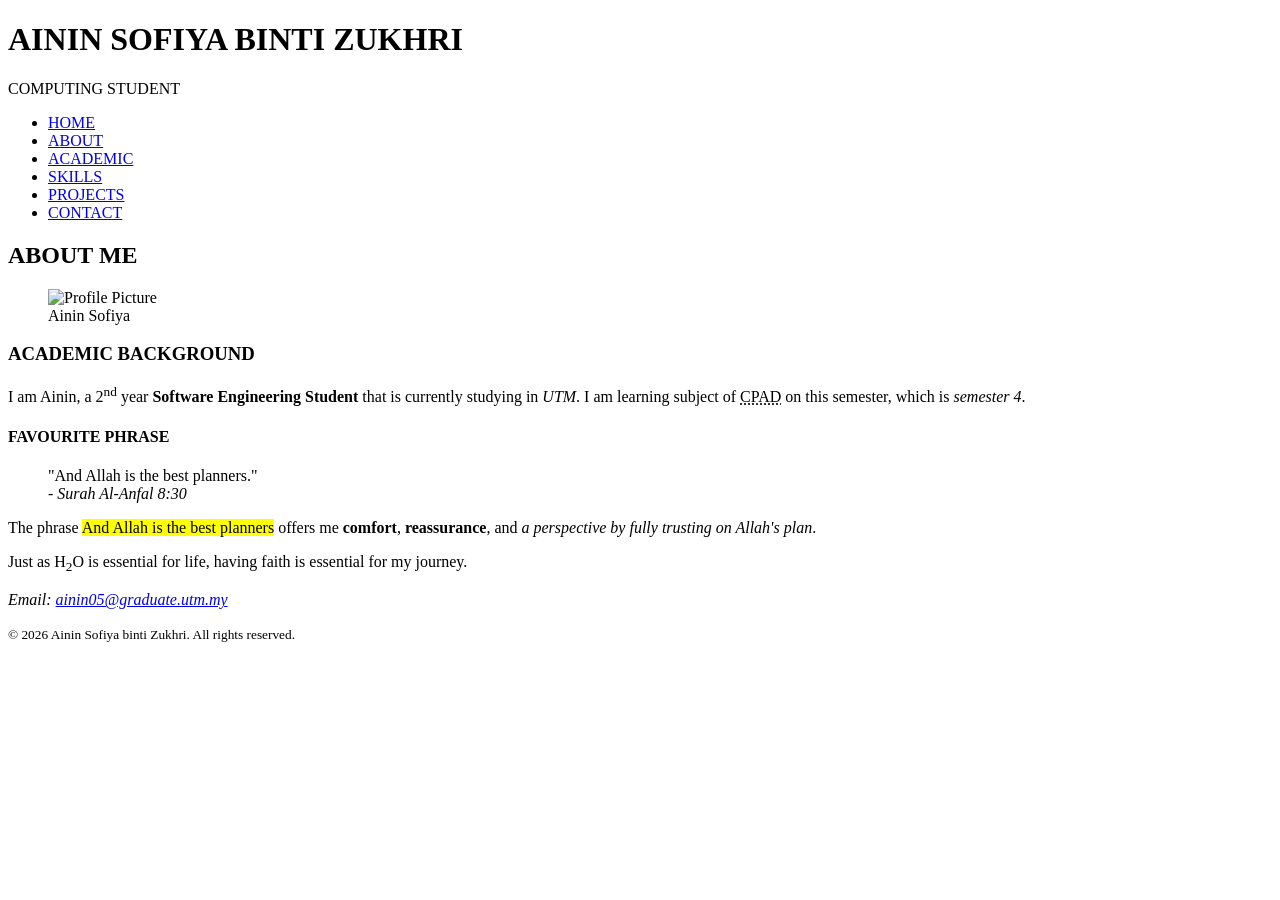
==== about.html @ 956f9f29 "Task 1 CSS Architecture & Custom Properties" ====
<!DOCTYPE html>
<html lang="en">
<head>
	<meta charset="UTF-8">
	<meta name="description" content="Portfolio page for HTML assestment.">
	<title>Portfolio</title>
	<link rel="stylesheet" href="style.css">
</head>
<body>
	
	<header>
		<h1> AININ SOFIYA BINTI ZUKHRI </h1>
		<p> COMPUTING STUDENT </p>
	</header>

	<nav>
    <ul>
        <li><a href="index.html">HOME</a></li>
        <li><a href="about.html">ABOUT</a></li> 
        <li><a href="academic.html">ACADEMIC</a></li>
        <li><a href="skills.html">SKILLS</a></li>
        <li><a href="projects.html">PROJECTS</a></li>
        <li><a href="contact.html">CONTACT</a></li>
    </ul>
    </nav>

    <main>
    	<section id="about">
			<h2>ABOUT ME</h2>

			<figure>
				<img src="IMG_0243.JPG" alt="Profile Picture">
				<figcaption>Ainin Sofiya</figcaption>
			</figure>

			<h3>ACADEMIC BACKGROUND</h3>
			<p>I am Ainin, a 2<sup>nd</sup> year <strong>Software Engineering Student</strong> that is currently studying in <dfn>UTM</dfn>. I am learning subject of <abbr title="Cross Platform Application Development">CPAD</abbr> on this semester, which is <em>semester 4</em>.
			</p>

			<h4>FAVOURITE PHRASE</h4>
			<blockquote cite="https://quran.com/8/30">
				"And Allah is the best planners."
				<br>
				- <cite>Surah Al-Anfal 8:30</cite>
			</blockquote>
			<p>
				The phrase <mark>And Allah is the best planners</mark> offers me <b>comfort</b>,  <b>reassurance</b>, and <i>a perspective by fully trusting on Allah's plan</i>. 
				<p>
				Just as H<sub>2</sub>O is essential for life, having faith is essential for my journey.
			    </p>
			</p>

		</section>
	</main>

	<footer>
		<address>
			Email: <a href="mailto:ainin05@graduate.utm.my">ainin05@graduate.utm.my</a>
		</address>
		<p><small>&copy; 2026 Ainin Sofiya binti Zukhri. All rights reserved.</small></p>
	</footer>

</body>
</html>
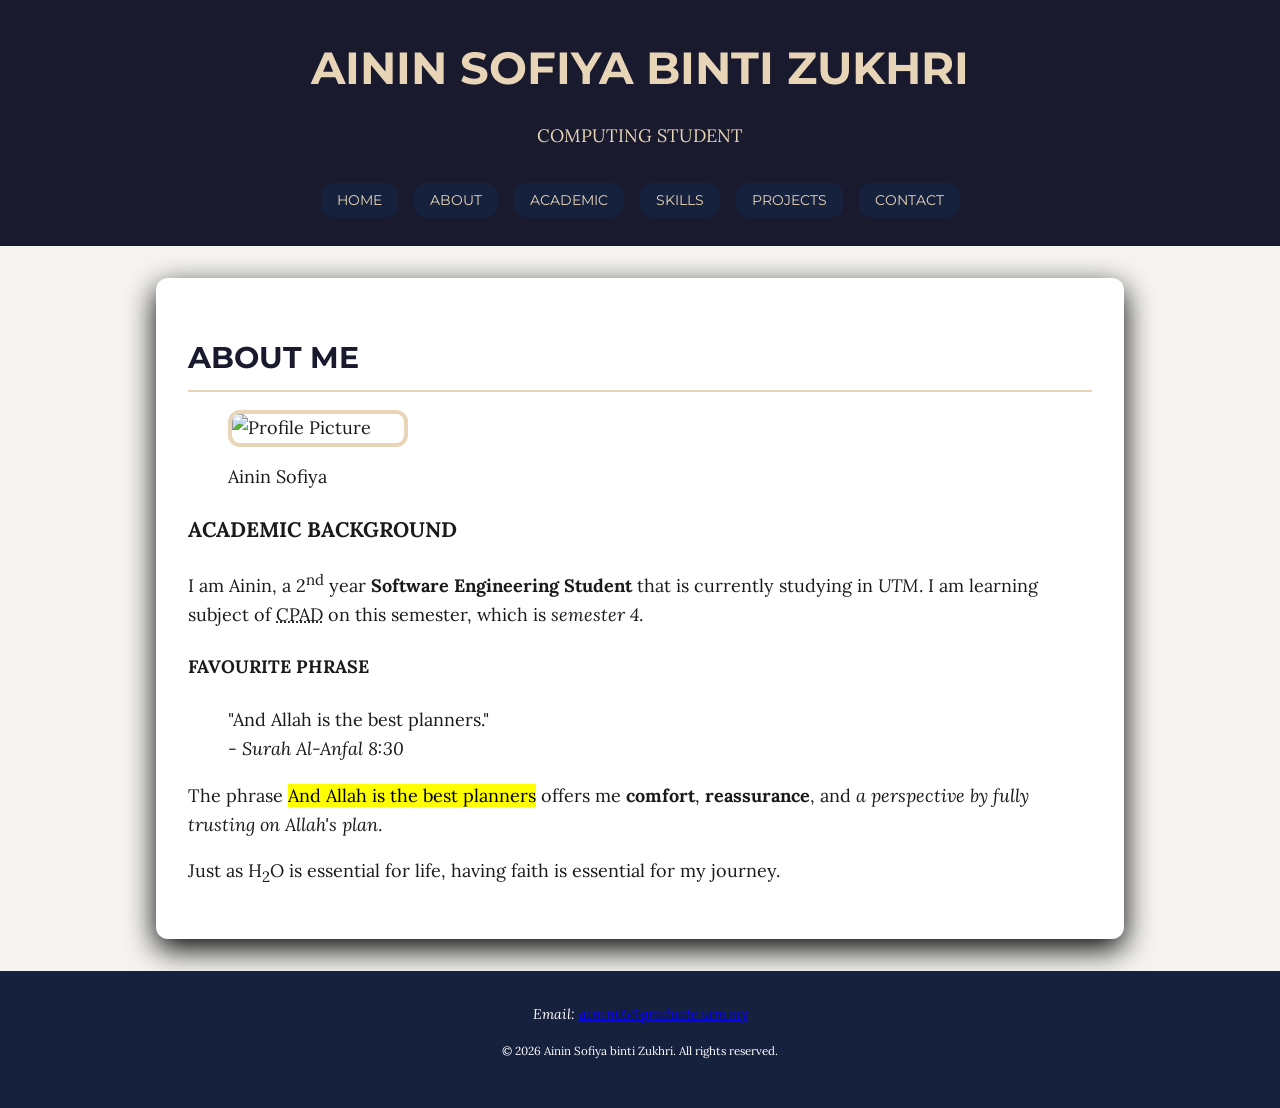
==== commit 7649317f: "task 2" ====
--- a/about.html
+++ b/about.html
@@ -9,22 +9,24 @@
 <body>
 	
 	<header>
+		<div class="container">
 		<h1> AININ SOFIYA BINTI ZUKHRI </h1>
-		<p> COMPUTING STUDENT </p>
+		<p> COMPUTING STUDENT </p>	
+
+		<nav>
+            <ul>
+                <li><a href="index.html">HOME</a></li>
+                <li><a href="about.html">ABOUT</a></li> 
+                <li><a href="academic.html">ACADEMIC</a></li>
+                <li><a href="skills.html">SKILLS</a></li>
+                <li><a href="projects.html">PROJECTS</a></li>
+                <li><a href="contact.html">CONTACT</a></li> 
+            </ul>
+        </nav>
+		</div>
 	</header>
 
-	<nav>
-    <ul>
-        <li><a href="index.html">HOME</a></li>
-        <li><a href="about.html">ABOUT</a></li> 
-        <li><a href="academic.html">ACADEMIC</a></li>
-        <li><a href="skills.html">SKILLS</a></li>
-        <li><a href="projects.html">PROJECTS</a></li>
-        <li><a href="contact.html">CONTACT</a></li>
-    </ul>
-    </nav>
-
-    <main>
+    <main class="container">
     	<section id="about">
 			<h2>ABOUT ME</h2>
 
@@ -54,10 +56,12 @@
 	</main>
 
 	<footer>
-		<address>
+		<div class="container">
+			<address>
 			Email: <a href="mailto:ainin05@graduate.utm.my">ainin05@graduate.utm.my</a>
-		</address>
-		<p><small>&copy; 2026 Ainin Sofiya binti Zukhri. All rights reserved.</small></p>
+		    </address>
+			<p><small>&copy; 2026 Ainin Sofiya binti Zukhri. All rights reserved.</small></p>
+		</div>
 	</footer>
 
 </body>
--- a/style.css
+++ b/style.css
@@ -0,0 +1,134 @@
+@import url('https://fonts.googleapis.com/css2?family=Montserrat:wght@700&family=Lora:wght@400;700&display=swap');
+
+:root {
+    --color-primary: #1a1a2e;    
+    --color-secondary: #16213e;  
+    --color-accent: #e8d5b7;   
+    --color-hover: #d4a373;      
+    --color-text: #1a1a1a;       
+    --color-muted: #666666;    
+    --color-surface: #f5f4f0;    
+    --color-white: #ffffff;
+    --font-heading: 'Montserrat', sans-serif;
+    --font-body: 'Lora', serif;
+    --space-sm: 0.8rem;
+    --space-md: 1.6rem;
+    --space-lg: 3.2rem;
+    --radius: 12px; 
+}
+
+* { box-sizing: border-box; }
+html { font-size: 62.5%; }
+
+body { 
+    margin: 0; padding: 0; 
+    font-family: var(--font-body); 
+    font-size: 1.8rem; 
+    line-height: 1.6;
+    color: var(--color-text);
+    background-color: var(--color-surface); 
+}
+
+header {
+    background-color: var(--color-primary);
+    color: var(--color-accent);
+    padding: var(--space-lg) 0;
+    text-align: center;
+    margin-bottom: var(--space-lg);
+}
+
+header h1 {
+    font-family: var(--font-heading);
+    font-size: 4.5rem;
+    margin: 0;
+    color: var(--color-accent); 
+}
+
+nav ul {
+    display: flex;
+    justify-content: center;
+    gap: var(--space-md);
+    list-style: none;
+    padding: var(--space-md) 0 0 0;
+    margin: 0;
+}
+
+nav a:link { 
+    background: var(--color-secondary);
+    color: var(--color-accent);
+    padding: var(--space-sm) var(--space-md);
+    border-radius: var(--radius); 
+    text-decoration: none;
+    font-family: var(--font-heading);
+    font-size: 1.4rem;
+}
+
+nav a:visited { color: var(--color-muted); }
+
+nav a:hover { 
+    background-color: var(--color-hover); 
+    color: var(--color-white);
+    box-shadow: 0 4px 8px rgba(0,0,0,0.3);
+}
+
+nav a:active { transform: translateY(2px); }
+
+.container {
+    max-width: 1000px;
+    margin: 0 auto;
+    padding: 0 var(--space-md);
+}
+
+section {
+    background: var(--color-white);
+    border-radius: var(--radius); 
+    box-shadow: 0 10px 30px rgba(0,0,0,3);
+    padding: var(--space-lg);
+    margin-bottom: var(--space-lg);
+}
+
+h2 {
+    font-family: var(--font-heading);
+    font-size: 3rem;
+    color: var(--color-primary);
+    border-bottom: 2px solid var(--color-accent);
+    padding-bottom: var(--space-sm);
+    margin-bottom: var(--space-md);
+}
+
+img {
+    display: block;
+    width: 180px;
+    height: auto;
+    border: 4px solid var(--color-accent);
+    border-radius: var(--radius); 
+    margin: var(--space-md) 0;
+}
+
+
+table {
+    width: 100%;
+    border-collapse: collapse;
+    margin: var(--space-md) 0;
+}
+
+th, td {
+    padding: var(--space-sm);
+    border: 1px solid var(--color-accent);
+    text-align: left;
+}
+
+th { background-color: var(--color-primary); color: var(--color-accent); }
+
+input:focus, textarea:focus {
+    outline: none;
+    box-shadow: 0 0 0 3px var(--color-accent); 
+}
+
+footer {
+    background-color: var(--color-secondary);
+    color: var(--color-white);
+    padding: var(--space-lg) 0;
+    text-align: center;
+    font-size: 1.4rem;
+}
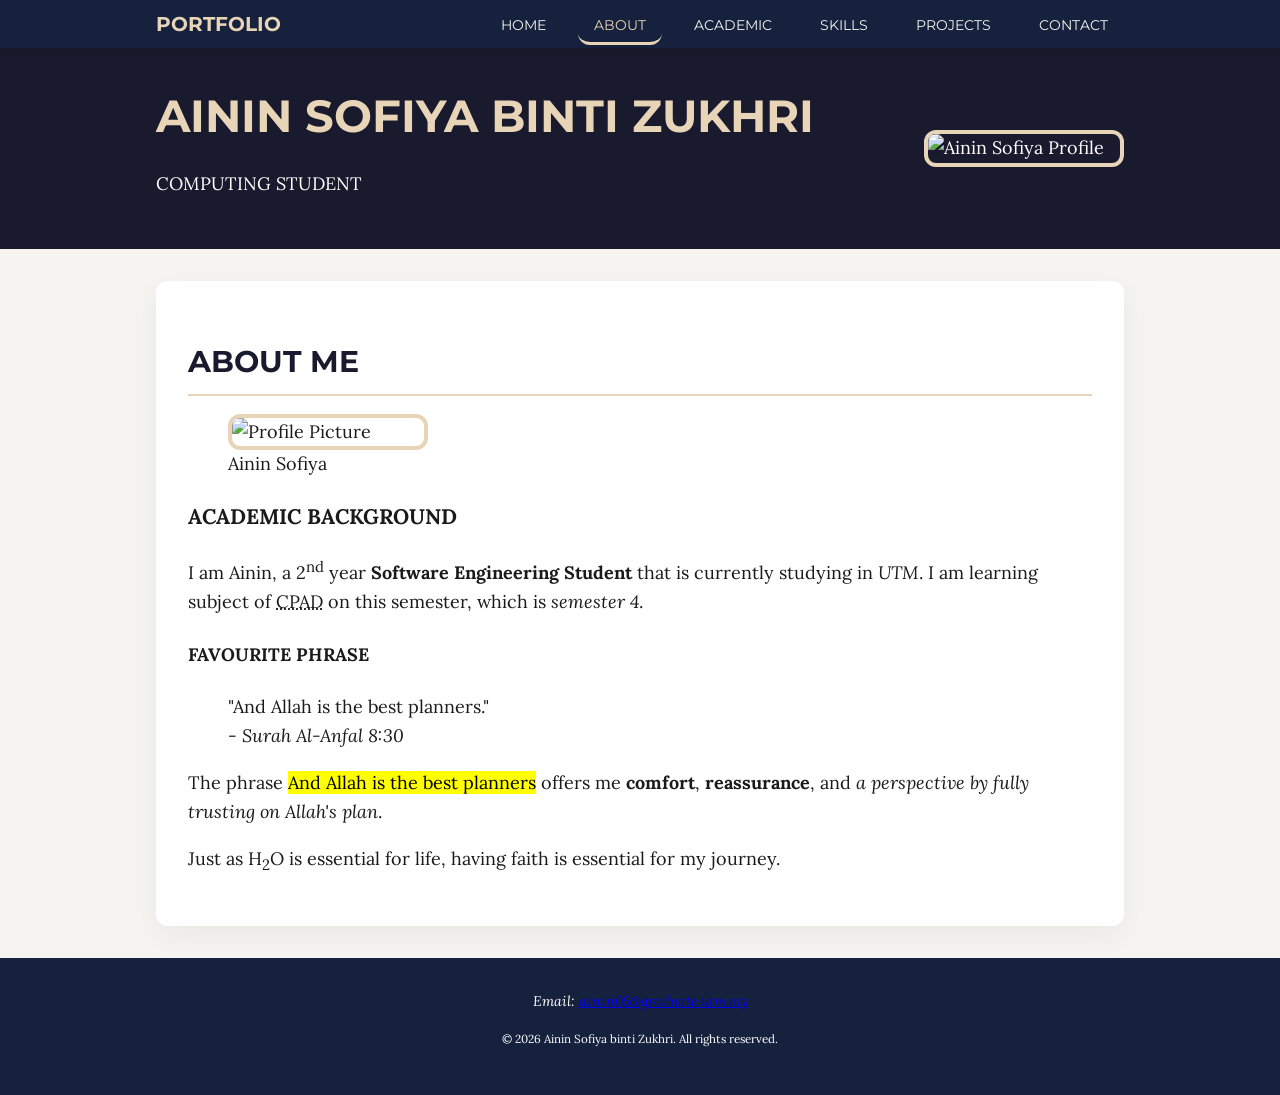
==== commit d941d06e: "task 3" ====
--- a/about.html
+++ b/about.html
@@ -2,29 +2,39 @@
 <html lang="en">
 <head>
 	<meta charset="UTF-8">
+	<meta name="viewport" content="width=device-width, initial-scale=1.0">
 	<meta name="description" content="Portfolio page for HTML assestment.">
 	<title>Portfolio</title>
 	<link rel="stylesheet" href="style.css">
 </head>
 <body>
-	
-	<header>
-		<div class="container">
-		<h1> AININ SOFIYA BINTI ZUKHRI </h1>
-		<p> COMPUTING STUDENT </p>	
 
-		<nav>
+	<nav>
+        <div class="container">
+            <div class="logo">PORTFOLIO</div>
             <ul>
                 <li><a href="index.html">HOME</a></li>
-                <li><a href="about.html">ABOUT</a></li> 
+                <li><a href="about.html" class="active">ABOUT</a></li> 
                 <li><a href="academic.html">ACADEMIC</a></li>
                 <li><a href="skills.html">SKILLS</a></li>
                 <li><a href="projects.html">PROJECTS</a></li>
                 <li><a href="contact.html">CONTACT</a></li> 
             </ul>
-        </nav>
-		</div>
-	</header>
+        </div>
+    </nav>
+
+    <header>
+        <div class="container">
+            <div class="hero-text">
+            <h1> AININ SOFIYA BINTI ZUKHRI </h1>
+            <p> COMPUTING STUDENT </p>  
+            </div>
+
+        <div class="hero-image">
+            <img src="IMG_0243.JPG" alt="Ainin Sofiya Profile">
+        </div>
+        </div>
+    </header>
 
     <main class="container">
     	<section id="about">
--- a/style.css
+++ b/style.css
@@ -17,8 +17,9 @@
     --radius: 12px; 
 }
 
+/* --- Base Reset --- */
 * { box-sizing: border-box; }
-html { font-size: 62.5%; }
+html { font-size: 62.5%; scroll-behavior: smooth; }
 
 body { 
     margin: 0; padding: 0; 
@@ -29,12 +30,81 @@
     background-color: var(--color-surface); 
 }
 
+nav {
+    position: sticky; 
+    top: 0;
+    z-index: 1000; 
+    background-color: var(--color-secondary);
+    padding: var(--space-sm) 0;
+    box-shadow: 0 2px 10px rgba(0,0,0,0.1);
+}
+
+nav .container {
+    display: flex; 
+    justify-content: space-between; 
+    align-items: center;
+    flex-wrap: wrap; 
+}
+
+.logo {
+    font-family: var(--font-heading);
+    color: var(--color-accent);
+    font-size: 2rem;
+    font-weight: bold;
+}
+
+nav ul {
+    display: flex;
+    gap: var(--space-md);
+    list-style: none;
+    padding: 0;
+    margin: 0;
+    flex-wrap: wrap; 
+}
+
+nav a {
+    text-decoration: none;
+    color: var(--color-surface);
+    font-family: var(--font-heading);
+    font-size: 1.4rem;
+    padding: var(--space-sm) var(--space-md);
+    transition: color 0.2s, background-color 0.2s; 
+    border-radius: var(--radius);
+}
+
+nav a:hover {
+    background-color: var(--color-accent);
+    color: var(--color-primary);
+}
+
+nav a.active {
+    border-bottom: 3px solid var(--color-accent); 
+    color: var(--color-accent);
+}
+
 header {
     background-color: var(--color-primary);
-    color: var(--color-accent);
+    color: var(--color-white);
     padding: var(--space-lg) 0;
-    text-align: center;
     margin-bottom: var(--space-lg);
+}
+
+header .container {
+    display: flex; 
+    flex-direction: row;
+    align-items: center;
+    justify-content: space-between;
+    flex-wrap: wrap; 
+    gap: var(--space-lg);
+}
+
+.hero-text {
+    flex: 1; 
+    min-width: 300px;
+}
+
+.hero-image {
+    flex: 0 0 auto;
 }
 
 header h1 {
@@ -43,35 +113,6 @@
     margin: 0;
     color: var(--color-accent); 
 }
-
-nav ul {
-    display: flex;
-    justify-content: center;
-    gap: var(--space-md);
-    list-style: none;
-    padding: var(--space-md) 0 0 0;
-    margin: 0;
-}
-
-nav a:link { 
-    background: var(--color-secondary);
-    color: var(--color-accent);
-    padding: var(--space-sm) var(--space-md);
-    border-radius: var(--radius); 
-    text-decoration: none;
-    font-family: var(--font-heading);
-    font-size: 1.4rem;
-}
-
-nav a:visited { color: var(--color-muted); }
-
-nav a:hover { 
-    background-color: var(--color-hover); 
-    color: var(--color-white);
-    box-shadow: 0 4px 8px rgba(0,0,0,0.3);
-}
-
-nav a:active { transform: translateY(2px); }
 
 .container {
     max-width: 1000px;
@@ -82,7 +123,7 @@
 section {
     background: var(--color-white);
     border-radius: var(--radius); 
-    box-shadow: 0 10px 30px rgba(0,0,0,3);
+    box-shadow: 0 10px 30px rgba(0,0,0,0.05); 
     padding: var(--space-lg);
     margin-bottom: var(--space-lg);
 }
@@ -98,26 +139,14 @@
 
 img {
     display: block;
-    width: 180px;
+    width: 200px;
     height: auto;
     border: 4px solid var(--color-accent);
     border-radius: var(--radius); 
-    margin: var(--space-md) 0;
 }
 
-
-table {
-    width: 100%;
-    border-collapse: collapse;
-    margin: var(--space-md) 0;
-}
-
-th, td {
-    padding: var(--space-sm);
-    border: 1px solid var(--color-accent);
-    text-align: left;
-}
-
+table { width: 100%; border-collapse: collapse; margin: var(--space-md) 0; }
+th, td { padding: var(--space-sm); border: 1px solid var(--color-accent); text-align: left; }
 th { background-color: var(--color-primary); color: var(--color-accent); }
 
 input:focus, textarea:focus {
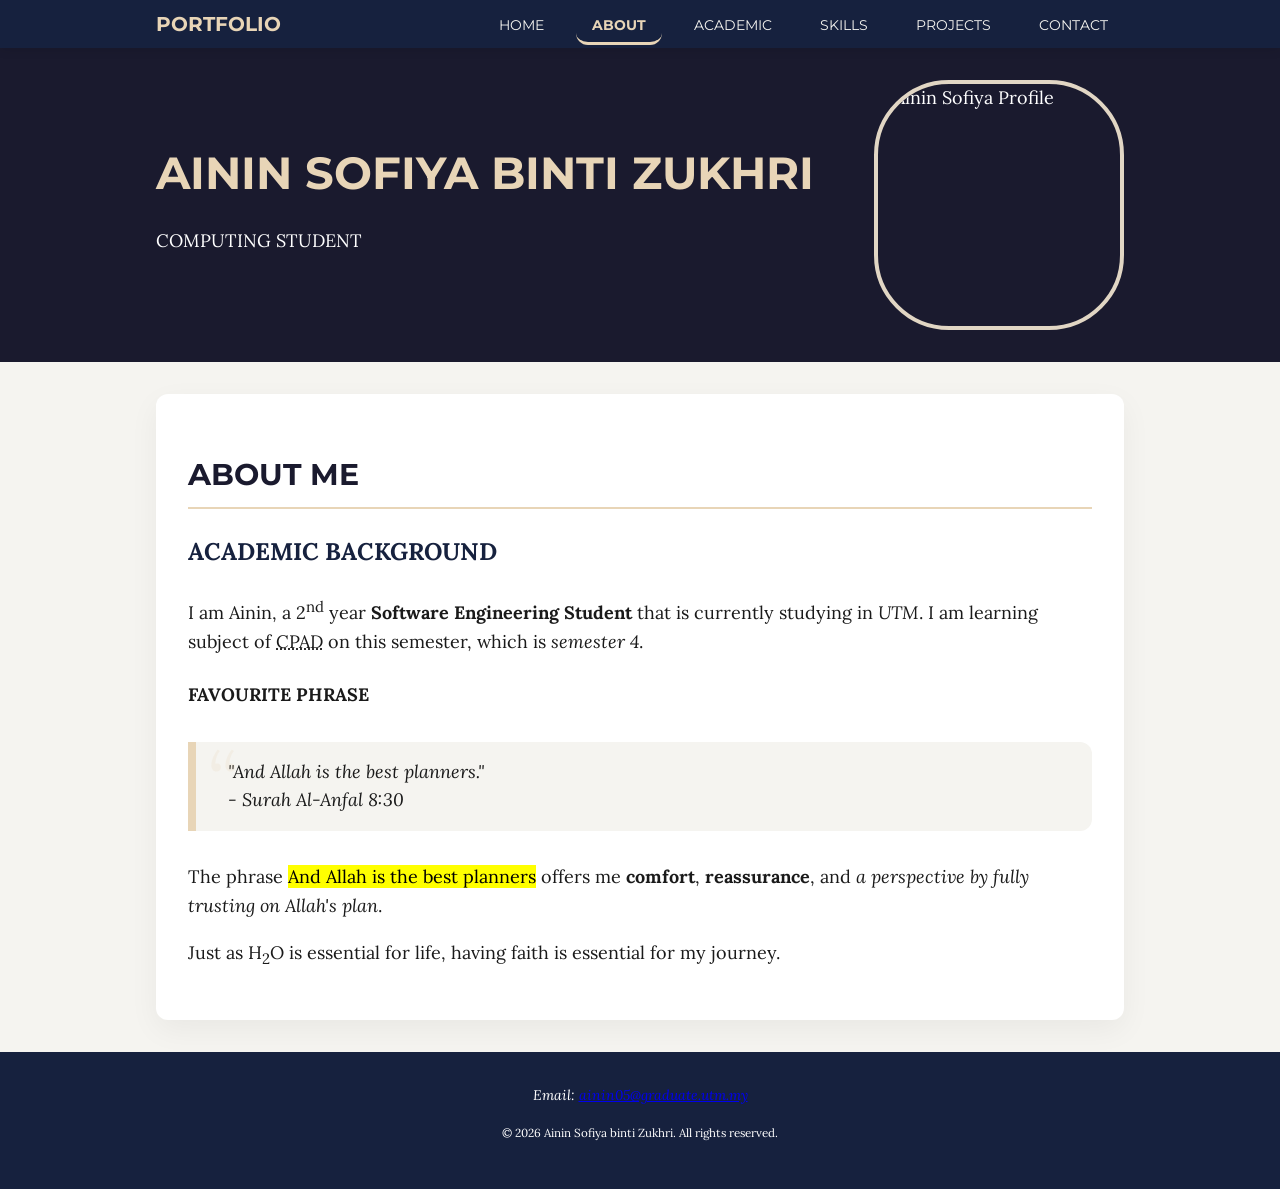
==== commit d4910192: "task 4 & 5" ====
--- a/about.html
+++ b/about.html
@@ -40,11 +40,6 @@
     	<section id="about">
 			<h2>ABOUT ME</h2>
 
-			<figure>
-				<img src="IMG_0243.JPG" alt="Profile Picture">
-				<figcaption>Ainin Sofiya</figcaption>
-			</figure>
-
 			<h3>ACADEMIC BACKGROUND</h3>
 			<p>I am Ainin, a 2<sup>nd</sup> year <strong>Software Engineering Student</strong> that is currently studying in <dfn>UTM</dfn>. I am learning subject of <abbr title="Cross Platform Application Development">CPAD</abbr> on this semester, which is <em>semester 4</em>.
 			</p>
--- a/style.css
+++ b/style.css
@@ -1,5 +1,6 @@
 @import url('https://fonts.googleapis.com/css2?family=Montserrat:wght@700&family=Lora:wght@400;700&display=swap');
 
+/* --- TASK 1: THEME VARIABLES --- */
 :root {
     --color-primary: #1a1a2e;    
     --color-secondary: #16213e;  
@@ -17,9 +18,14 @@
     --radius: 12px; 
 }
 
-/* --- Base Reset --- */
+/* --- BASE STYLES & RESET --- */
 * { box-sizing: border-box; }
 html { font-size: 62.5%; scroll-behavior: smooth; }
+
+::selection {
+    background: var(--color-accent);
+    color: var(--color-primary);
+}
 
 body { 
     margin: 0; padding: 0; 
@@ -30,6 +36,7 @@
     background-color: var(--color-surface); 
 }
 
+/* --- TASK 3: STICKY NAVIGATION --- */
 nav {
     position: sticky; 
     top: 0;
@@ -68,7 +75,7 @@
     font-family: var(--font-heading);
     font-size: 1.4rem;
     padding: var(--space-sm) var(--space-md);
-    transition: color 0.2s, background-color 0.2s; 
+    transition: all 0.3s ease;
     border-radius: var(--radius);
 }
 
@@ -80,8 +87,10 @@
 nav a.active {
     border-bottom: 3px solid var(--color-accent); 
     color: var(--color-accent);
-}
-
+    font-weight: bold;
+}
+
+/* --- TASK 3 & 4: HERO HEADER & IMAGE FIX --- */
 header {
     background-color: var(--color-primary);
     color: var(--color-white);
@@ -103,10 +112,6 @@
     min-width: 300px;
 }
 
-.hero-image {
-    flex: 0 0 auto;
-}
-
 header h1 {
     font-family: var(--font-heading);
     font-size: 4.5rem;
@@ -114,6 +119,43 @@
     color: var(--color-accent); 
 }
 
+.hero-image {
+    flex: 0 0 250px;
+    width: 250px;
+    height: 250px;
+    display: flex;
+    justify-content: center;
+    align-items: center;
+}
+
+.hero-image img {
+    display: block;
+    width: 250px;
+    height: 250px;
+    object-fit: cover;
+    border: 4px solid var(--color-accent);
+    border-radius: 30%;
+    filter: grayscale(40%);
+    transition: all 0.4s ease;
+}
+
+.hero-image img:hover {
+    filter: grayscale(0%);
+    transform: scale(1.05) rotate(2deg);
+    border-color: var(--color-hover);
+}
+
+/* --- NEW: PROJECT ICON RULE (Fixes big GitHub logo) --- */
+.project-icon {
+    width: 80px; 
+    height: auto;
+    border: none;
+    border-radius: 0;
+    display: block;
+    margin: 1.5rem 0;
+}
+
+/* --- LAYOUT & SECTION CARDS --- */
 .container {
     max-width: 1000px;
     margin: 0 auto;
@@ -126,6 +168,12 @@
     box-shadow: 0 10px 30px rgba(0,0,0,0.05); 
     padding: var(--space-lg);
     margin-bottom: var(--space-lg);
+    transition: transform 0.3s ease, box-shadow 0.3s ease;
+}
+
+section:hover {
+    transform: translateY(-5px);
+    box-shadow: 0 15px 35px rgba(0,0,0,0.12);
 }
 
 h2 {
@@ -137,23 +185,77 @@
     margin-bottom: var(--space-md);
 }
 
-img {
-    display: block;
-    width: 200px;
-    height: auto;
-    border: 4px solid var(--color-accent);
-    border-radius: var(--radius); 
-}
-
-table { width: 100%; border-collapse: collapse; margin: var(--space-md) 0; }
+h3 { font-size: 2.4rem; color: var(--color-secondary); }
+
+/* --- TASK 4: ADVANCED BLOCKQUOTE --- */
+blockquote {
+    position: relative;
+    padding: var(--space-md) var(--space-lg);
+    background: var(--color-surface);
+    border-left: 8px solid var(--color-accent);
+    margin: var(--space-lg) 0;
+    font-style: italic;
+    border-radius: 0 var(--radius) var(--radius) 0;
+}
+
+blockquote::before {
+    content: "“";
+    font-size: 8rem;
+    position: absolute;
+    left: 1rem;
+    top: -2.5rem;
+    color: var(--color-accent);
+    opacity: 0.2;
+}
+
+/* --- TASK 4: INTERACTIVE BUTTON --- */
+.btn-primary {
+    display: inline-block;
+    background-color: var(--color-primary);
+    color: var(--color-accent) !important;
+    padding: var(--space-sm) var(--space-md);
+    border-radius: var(--radius);
+    text-decoration: none;
+    font-family: var(--font-heading);
+    font-weight: bold;
+    border: 2px solid transparent;
+    transition: all 0.3s ease;
+    cursor: pointer;
+}
+
+.btn-primary:hover {
+    background-color: transparent;
+    border-color: var(--color-primary);
+    color: var(--color-primary) !important;
+}
+
+/* --- TASK 5: RESPONSIVE TABLES --- */
+.table-container {
+    width: 100%;
+    overflow-x: auto;
+    margin: var(--space-md) 0;
+}
+
+table { width: 100%; border-collapse: collapse; min-width: 500px; }
 th, td { padding: var(--space-sm); border: 1px solid var(--color-accent); text-align: left; }
 th { background-color: var(--color-primary); color: var(--color-accent); }
 
-input:focus, textarea:focus {
+/* --- FORMS --- */
+input, textarea, select {
+    width: 100%;
+    padding: var(--space-sm);
+    border: 1px solid var(--color-accent);
+    border-radius: 4px;
+    margin-top: 0.5rem;
+    font-family: inherit;
+}
+
+input:focus, textarea:focus, select:focus {
     outline: none;
     box-shadow: 0 0 0 3px var(--color-accent); 
 }
 
+/* --- FOOTER --- */
 footer {
     background-color: var(--color-secondary);
     color: var(--color-white);
@@ -161,3 +263,30 @@
     text-align: center;
     font-size: 1.4rem;
 }
+
+/* --- TASK 5: MOBILE MEDIA QUERIES --- */
+@media (max-width: 768px) {
+    header .container {
+        flex-direction: column;
+        text-align: center;
+    }
+
+    .hero-image {
+        flex: 0 0 180px;
+        width: 180px;
+        height: 180px;
+        margin-top: var(--space-md);
+    }
+
+    .hero-image img {
+        width: 180px;
+        height: 180px;
+    }
+
+    nav .container {
+        flex-direction: column;
+        gap: var(--space-sm);
+    }
+
+    h1 { font-size: 3.2rem; }
+}
